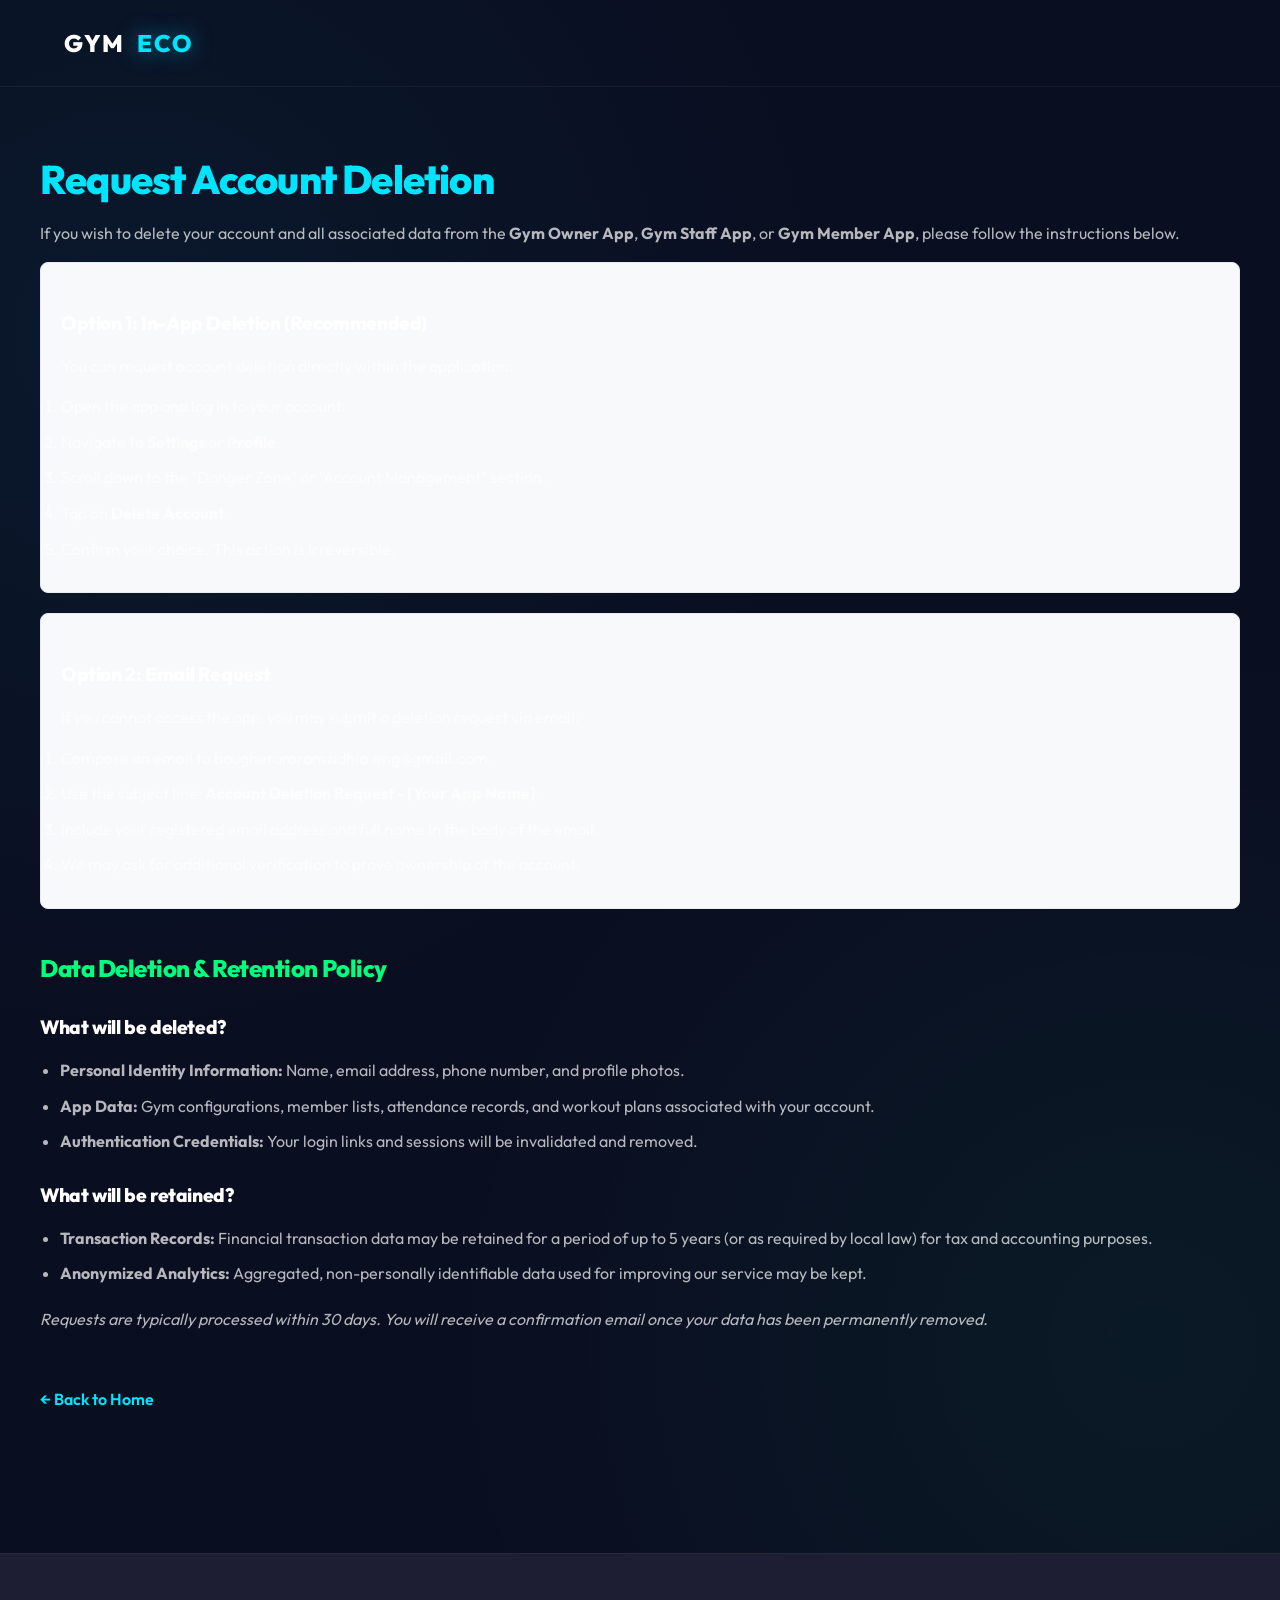
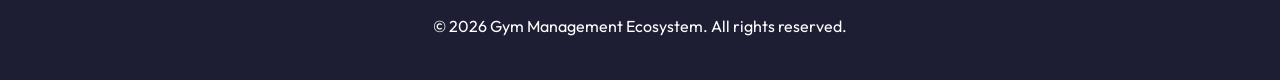
==== delete_account.html @ 1bb6ac9f "Add account deletion page for Google Play compliance" ====
<!DOCTYPE html>
<html lang="en">
<head>
    <meta charset="UTF-8">
    <meta name="viewport" content="width=device-width, initial-scale=1.0">
    <title>Request Account Deletion | Gym Management Ecosystem</title>
    <!-- Fonts -->
    <link rel="preconnect" href="https://fonts.googleapis.com">
    <link rel="preconnect" href="https://fonts.gstatic.com" crossorigin>
    <link href="https://fonts.googleapis.com/css2?family=Outfit:wght@300;400;600;800&display=swap" rel="stylesheet">
    <link rel="stylesheet" href="css/style.css">
    <style>
        .deletion-content {
            max-width: 800px;
            margin: 0 auto;
            padding: 40px 20px;
        }
        .step-box {
            background: #f8f9fa;
            border: 1px solid #e9ecef;
            padding: 20px;
            border-radius: 8px;
            margin-bottom: 20px;
        }
    </style>
</head>
<body>
    <header>
        <div class="container">
            <a href="index.html" class="logo">Gym<span class="text-cyan">Eco</span></a>
        </div>
    </header>

    <div class="container content-section">
        <h1>Request Account Deletion</h1>
        <p>If you wish to delete your account and all associated data from the <strong>Gym Owner App</strong>, <strong>Gym Staff App</strong>, or <strong>Gym Member App</strong>, please follow the instructions below.</p>

        <div class="step-box">
            <h3>Option 1: In-App Deletion (Recommended)</h3>
            <p>You can request account deletion directly within the application:</p>
            <ol>
                <li>Open the app and log in to your account.</li>
                <li>Navigate to <strong>Settings</strong> or <strong>Profile</strong>.</li>
                <li>Scroll down to the "Danger Zone" or "Account Management" section.</li>
                <li>Tap on <strong>Delete Account</strong>.</li>
                <li>Confirm your choice. This action is irreversible.</li>
            </ol>
        </div>

        <div class="step-box">
            <h3>Option 2: Email Request</h3>
            <p>If you cannot access the app, you may submit a deletion request via email:</p>
            <ol>
                <li>Compose an email to <a href="mailto:bougherararamzidhia.eng@gmail.com">bougherararamzidhia.eng@gmail.com</a>.</li>
                <li>Use the subject line: <strong>Account Deletion Request - [Your App Name]</strong>.</li>
                <li>Include your registered email address and full name in the body of the email.</li>
                <li>We may ask for additional verification to prove ownership of the account.</li>
            </ol>
        </div>

        <h2>Data Deletion & Retention Policy</h2>
        
        <h3>What will be deleted?</h3>
        <ul>
            <li><strong>Personal Identity Information:</strong> Name, email address, phone number, and profile photos.</li>
            <li><strong>App Data:</strong> Gym configurations, member lists, attendance records, and workout plans associated with your account.</li>
            <li><strong>Authentication Credentials:</strong> Your login links and sessions will be invalidated and removed.</li>
        </ul>

        <h3>What will be retained?</h3>
        <ul>
            <li><strong>Transaction Records:</strong> Financial transaction data may be retained for a period of up to 5 years (or as required by local law) for tax and accounting purposes.</li>
            <li><strong>Anonymized Analytics:</strong> Aggregated, non-personally identifiable data used for improving our service may be kept.</li>
        </ul>

        <p><em>Requests are typically processed within 30 days. You will receive a confirmation email once your data has been permanently removed.</em></p>

        <a href="index.html" class="back-link">← Back to Home</a>
    </div>

    <footer>
        <div class="container">
            <p>&copy; <span class="copyright-year">2026</span> Gym Management Ecosystem. All rights reserved.</p>
        </div>
    </footer>
</body>
</html>
---- css/style.css ----
:root {
    /* Extracted from AppColors */
    --bg-dark: #0A0E21;
    /* Deep Navy/Black */
    --bg-surface: #1D1E33;
    /* Slightly lighter surface */
    --bg-input: #2A2D40;

    --primary-cyan: #00E5FF;
    /* Electric Blue */
    --secondary-green: #00FF7F;
    /* Neon Green */
    --error-red: #FF3D00;
    --text-main: #FFFFFF;
    --text-muted: rgba(255, 255, 255, 0.7);

    --gradient-ui: linear-gradient(135deg, var(--primary-cyan), #00B0FF);
}

* {
    margin: 0;
    padding: 0;
    box-sizing: border-box;
}

body {
    font-family: 'Outfit', sans-serif;
    background-color: var(--bg-dark);
    color: var(--text-main);
    overflow-x: hidden;
    line-height: 1.6;
    background-image:
        radial-gradient(circle at 10% 20%, rgba(0, 229, 255, 0.05) 0%, transparent 40%),
        radial-gradient(circle at 90% 80%, rgba(0, 255, 127, 0.05) 0%, transparent 40%);
}

h1,
h2,
h3,
h4 {
    font-weight: 800;
    letter-spacing: -0.02em;
}

a {
    text-decoration: none;
    color: inherit;
    transition: all 0.3s ease;
}

/* Utility */
.text-cyan {
    color: var(--primary-cyan);
    text-shadow: 0 0 20px rgba(0, 229, 255, 0.5);
}

.text-green {
    color: var(--secondary-green);
}

.container {
    max-width: 1200px;
    margin: 0 auto;
    padding: 0 24px;
}

/* Header */
header {
    padding: 24px 0;
    /* position: absolute; removed to allow better flow on other pages if needed, but for index it was absolute */
    width: 100%;
    z-index: 100;
    border-bottom: 1px solid rgba(255, 255, 255, 0.05);
}

/* On landing page we might want absolute header, handled via class if needed or globally if consistent */
/* For now, keeping it standard */

nav {
    display: flex;
    justify-content: space-between;
    align-items: center;
    position: relative;
}

.logo {
    font-size: 1.5rem;
    font-weight: 800;
    text-transform: uppercase;
    letter-spacing: 2px;
    display: flex;
    align-items: center;
    gap: 12px;
}

.logo img {
    height: 40px;
    width: auto;
}

.nav-links {
    display: flex;
    gap: 32px;
}

.nav-links a {
    color: var(--text-muted);
    font-size: 0.9rem;
    text-transform: uppercase;
    letter-spacing: 1px;
    font-weight: 600;
}

.nav-links a:hover {
    color: var(--primary-cyan);
    text-shadow: 0 0 10px rgba(0, 229, 255, 0.5);
}

/* Mobile Menu Button */
.menu-toggle {
    display: none;
    font-size: 1.5rem;
    color: var(--text-main);
    cursor: pointer;
}

/* Hero */
.hero {
    min-height: 100vh;
    display: flex;
    align-items: center;
    justify-content: center;
    text-align: center;
    position: relative;
    padding-top: 80px; /* Offset for header if fixed/absolute */
}

.hero::before {
    content: '';
    position: absolute;
    top: 0;
    left: 0;
    right: 0;
    height: 100%;
    background:
        linear-gradient(rgba(10, 14, 33, 0.8), rgba(10, 14, 33, 0.8)),
        url("../splash_logo.png") no-repeat center center;
    background-size: contain;
    opacity: 0.1;
    z-index: -1;
    filter: blur(5px);
}

.hero-content {
    max-width: 800px;
    animation: fadeUp 1s ease-out;
    z-index: 1;
}

.hero h1 {
    font-size: 4.5rem;
    line-height: 1.1;
    margin-bottom: 24px;
}

.hero p {
    font-size: 1.25rem;
    color: var(--text-muted);
    margin-bottom: 48px;
    max-width: 600px;
    margin-left: auto;
    margin-right: auto;
}

.cta-button {
    display: inline-block;
    padding: 16px 48px;
    background: var(--primary-cyan);
    color: #000;
    font-weight: 800;
    font-size: 1rem;
    text-transform: uppercase;
    letter-spacing: 1px;
    border-radius: 12px;
    box-shadow: 0 0 20px rgba(0, 229, 255, 0.3);
    transition: transform 0.3s, box-shadow 0.3s;
}

.cta-button:hover {
    transform: translateY(-2px);
    box-shadow: 0 0 40px rgba(0, 229, 255, 0.6);
    background: #fff;
}

/* Features Section */
.app-section {
    padding: 80px 0;
    display: flex;
    align-items: center;
    gap: 60px;
}

.app-section.reverse {
    flex-direction: row-reverse;
}

.app-info {
    flex: 1;
}

.app-visual {
    flex: 1;
    position: relative;
}

.mockup-card {
    background: var(--bg-surface);
    border: 1px solid rgba(255, 255, 255, 0.05);
    border-radius: 24px;
    padding: 40px;
    aspect-ratio: 16/9;
    display: flex;
    align-items: center;
    justify-content: center;
    font-size: 1.5rem;
    color: var(--text-muted);
    box-shadow: 0 20px 50px rgba(0, 0, 0, 0.3);
    transition: transform 0.3s, border-color 0.3s;
    position: relative;
    overflow: hidden;
}

.mockup-card::after {
    content: '';
    position: absolute;
    top: 0;
    left: 0;
    width: 100%;
    height: 100%;
    background: linear-gradient(135deg, rgba(255, 255, 255, 0.05), transparent);
    pointer-events: none;
}

.mockup-card:hover {
    transform: scale(1.02);
    border-color: var(--primary-cyan);
    box-shadow: 0 0 30px rgba(0, 229, 255, 0.1);
}

.mockup-card i {
    font-size: 4rem;
    margin-bottom: 20px;
    display: block;
    text-align: center;
    color: var(--primary-cyan);
}

.mockup-card img {
    max-width: 100px;
    margin-bottom: 20px;
    display: block;
    margin-left: auto;
    margin-right: auto;
}

.app-label {
    text-transform: uppercase;
    letter-spacing: 2px;
    font-weight: 700;
    font-size: 0.9rem;
    color: var(--secondary-green);
    margin-bottom: 16px;
    display: block;
}

.app-info h2 {
    font-size: 3rem;
    margin-bottom: 24px;
}

.app-info p {
    color: var(--text-muted);
    font-size: 1.1rem;
    margin-bottom: 32px;
}

.feature-list {
    display: grid;
    grid-template-columns: 1fr 1fr;
    gap: 20px;
}

.feature-item {
    display: flex;
    align-items: center;
    gap: 12px;
    color: #fff;
    font-weight: 500;
}

.feature-item i {
    color: var(--primary-cyan);
    background: rgba(0, 229, 255, 0.1);
    width: 32px;
    height: 32px;
    display: flex;
    align-items: center;
    justify-content: center;
    border-radius: 8px;
    font-size: 0.9rem;
}

/* Footer */
footer {
    padding: 60px 0 40px;
    border-top: 1px solid rgba(255, 255, 255, 0.05);
    text-align: center;
    background: var(--bg-surface);
    margin-top: 80px;
}

.footer-logo {
    font-size: 2rem;
    font-weight: 800;
    margin-bottom: 30px;
    display: inline-block;
    color: var(--text-main);
}

.footer-links {
    display: flex;
    justify-content: center;
    flex-wrap: wrap;
    gap: 24px;
    margin-bottom: 40px;
}

.copyright {
    color: var(--text-muted);
    font-size: 0.9rem;
}

/* Policy Pages Specifics */
.content-section {
    padding: 60px 0;
}

.content-section h1 {
    font-size: 2.5rem;
    margin-bottom: 10px;
    color: var(--primary-cyan);
}

.content-section .last-updated {
    color: var(--text-muted);
    margin-bottom: 40px;
    display: block;
}

.content-section h2 {
    font-size: 1.5rem;
    margin-top: 40px;
    margin-bottom: 20px;
    color: var(--secondary-green);
}

.content-section h3 {
    font-size: 1.2rem;
    margin-top: 25px;
    margin-bottom: 15px;
    color: #fff;
}

.content-section p, .content-section li {
    color: var(--text-muted);
    margin-bottom: 15px;
}

.content-section ul {
    padding-left: 20px;
    margin-bottom: 20px;
}

.content-section li {
    margin-bottom: 10px;
}

.back-link {
    display: inline-block;
    margin-top: 40px;
    color: var(--primary-cyan);
    text-decoration: none;
    font-weight: 600;
}

.back-link:hover {
    text-decoration: underline;
}

/* Terms Specific - Reusing card styles lighter */
.term-card {
    background: rgba(255, 255, 255, 0.03);
    border-radius: 12px;
    padding: 24px;
    margin-bottom: 32px;
    border: 1px solid rgba(255, 255, 255, 0.05);
}


/* Animations */
@keyframes fadeUp {
    from {
        opacity: 0;
        transform: translateY(20px);
    }
    to {
        opacity: 1;
        transform: translateY(0);
    }
}

/* Responsive Design */
@media (max-width: 960px) {
    .hero h1 {
        font-size: 3.5rem;
    }
    
    .app-section {
        flex-direction: column !important; /* Force stack on smaller screens */
        gap: 40px;
        padding: 60px 0;
        text-align: center;
    }
    
    .app-info {
        width: 100%;
    }
    
    .feature-list {
        grid-template-columns: 1fr;
        justify-items: center; /* Center items for better look on mobile */
    }

    .feature-item {
        width: 100%;
        max-width: 300px;
        justify-content: flex-start; /* Keep text aligned left relative to icon, but block centered */
    }
}

@media (max-width: 768px) {
    .nav-links {
        display: none; /* Hide desktop nav */
        position: absolute;
        top: 100%;
        left: 0;
        right: 0;
        background: var(--bg-surface);
        flex-direction: column;
        padding: 24px;
        border-bottom: 1px solid rgba(255,255,255,0.05);
        gap: 20px;
        align-items: center;
    }

    .nav-links.active {
        display: flex;
    }

    .menu-toggle {
        display: block;
    }
    
    .hero h1 {
        font-size: 2.5rem;
    }
    
    .hero p {
        font-size: 1rem;
    }
    
    .cta-button {
        padding: 12px 32px;
        font-size: 0.9rem;
    }
}
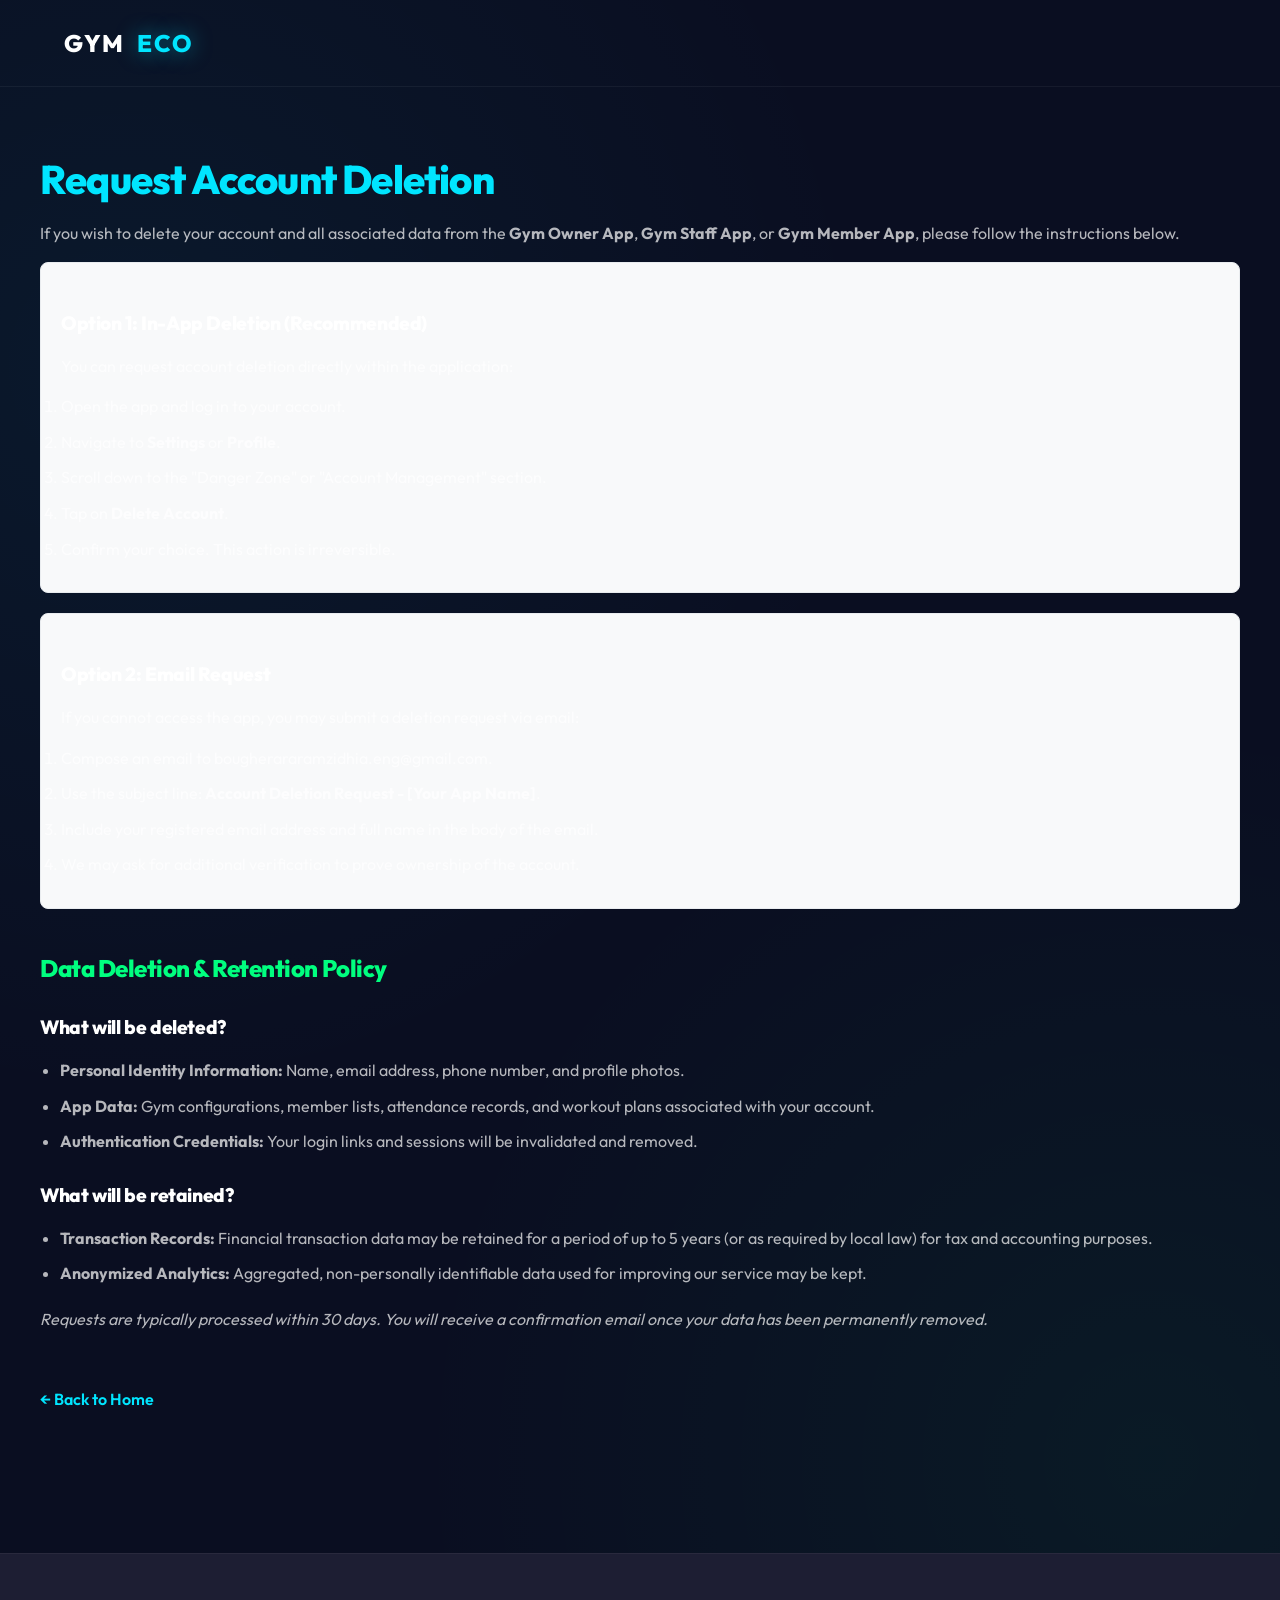
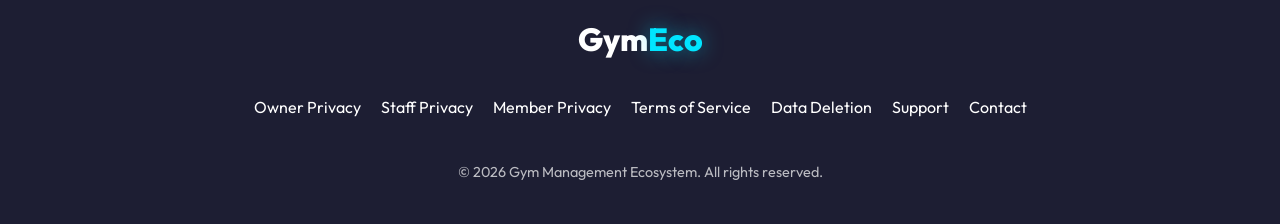
==== commit 0d7263a3: "Add data deletion request page and update footers" ====
--- a/delete_account.html
+++ b/delete_account.html
@@ -1,5 +1,6 @@
 <!DOCTYPE html>
 <html lang="en">
+
 <head>
     <meta charset="UTF-8">
     <meta name="viewport" content="width=device-width, initial-scale=1.0">
@@ -15,6 +16,7 @@
             margin: 0 auto;
             padding: 40px 20px;
         }
+
         .step-box {
             background: #f8f9fa;
             border: 1px solid #e9ecef;
@@ -24,6 +26,7 @@
         }
     </style>
 </head>
+
 <body>
     <header>
         <div class="container">
@@ -33,7 +36,9 @@
 
     <div class="container content-section">
         <h1>Request Account Deletion</h1>
-        <p>If you wish to delete your account and all associated data from the <strong>Gym Owner App</strong>, <strong>Gym Staff App</strong>, or <strong>Gym Member App</strong>, please follow the instructions below.</p>
+        <p>If you wish to delete your account and all associated data from the <strong>Gym Owner App</strong>,
+            <strong>Gym Staff App</strong>, or <strong>Gym Member App</strong>, please follow the instructions below.
+        </p>
 
         <div class="step-box">
             <h3>Option 1: In-App Deletion (Recommended)</h3>
@@ -51,7 +56,8 @@
             <h3>Option 2: Email Request</h3>
             <p>If you cannot access the app, you may submit a deletion request via email:</p>
             <ol>
-                <li>Compose an email to <a href="mailto:bougherararamzidhia.eng@gmail.com">bougherararamzidhia.eng@gmail.com</a>.</li>
+                <li>Compose an email to <a
+                        href="mailto:bougherararamzidhia.eng@gmail.com">bougherararamzidhia.eng@gmail.com</a>.</li>
                 <li>Use the subject line: <strong>Account Deletion Request - [Your App Name]</strong>.</li>
                 <li>Include your registered email address and full name in the body of the email.</li>
                 <li>We may ask for additional verification to prove ownership of the account.</li>
@@ -59,29 +65,48 @@
         </div>
 
         <h2>Data Deletion & Retention Policy</h2>
-        
+
         <h3>What will be deleted?</h3>
         <ul>
-            <li><strong>Personal Identity Information:</strong> Name, email address, phone number, and profile photos.</li>
-            <li><strong>App Data:</strong> Gym configurations, member lists, attendance records, and workout plans associated with your account.</li>
-            <li><strong>Authentication Credentials:</strong> Your login links and sessions will be invalidated and removed.</li>
+            <li><strong>Personal Identity Information:</strong> Name, email address, phone number, and profile photos.
+            </li>
+            <li><strong>App Data:</strong> Gym configurations, member lists, attendance records, and workout plans
+                associated with your account.</li>
+            <li><strong>Authentication Credentials:</strong> Your login links and sessions will be invalidated and
+                removed.</li>
         </ul>
 
         <h3>What will be retained?</h3>
         <ul>
-            <li><strong>Transaction Records:</strong> Financial transaction data may be retained for a period of up to 5 years (or as required by local law) for tax and accounting purposes.</li>
-            <li><strong>Anonymized Analytics:</strong> Aggregated, non-personally identifiable data used for improving our service may be kept.</li>
+            <li><strong>Transaction Records:</strong> Financial transaction data may be retained for a period of up to 5
+                years (or as required by local law) for tax and accounting purposes.</li>
+            <li><strong>Anonymized Analytics:</strong> Aggregated, non-personally identifiable data used for improving
+                our service may be kept.</li>
         </ul>
 
-        <p><em>Requests are typically processed within 30 days. You will receive a confirmation email once your data has been permanently removed.</em></p>
+        <p><em>Requests are typically processed within 30 days. You will receive a confirmation email once your data has
+                been permanently removed.</em></p>
 
         <a href="index.html" class="back-link">← Back to Home</a>
     </div>
 
     <footer>
         <div class="container">
-            <p>&copy; <span class="copyright-year">2026</span> Gym Management Ecosystem. All rights reserved.</p>
+            <div class="footer-logo">Gym<span class="text-cyan">Eco</span></div>
+            <div class="footer-links" style="flex-wrap: wrap; gap: 20px;">
+                <a href="owner_privacy.html">Owner Privacy</a>
+                <a href="staff_privacy.html">Staff Privacy</a>
+                <a href="member_privacy.html">Member Privacy</a>
+                <a href="terms_of_service.html">Terms of Service</a>
+                <a href="data-deletion.html">Data Deletion</a>
+                <a href="mailto:bougherara.ramzidhia@univ_khenchela.com">Support</a>
+                <a href="https://wa.me/213541784737">Contact</a>
+            </div>
+            <div class="copyright">
+                &copy; <span class="copyright-year">2026</span> Gym Management Ecosystem. All rights reserved.
+            </div>
         </div>
     </footer>
 </body>
-</html>
+
+</html>
